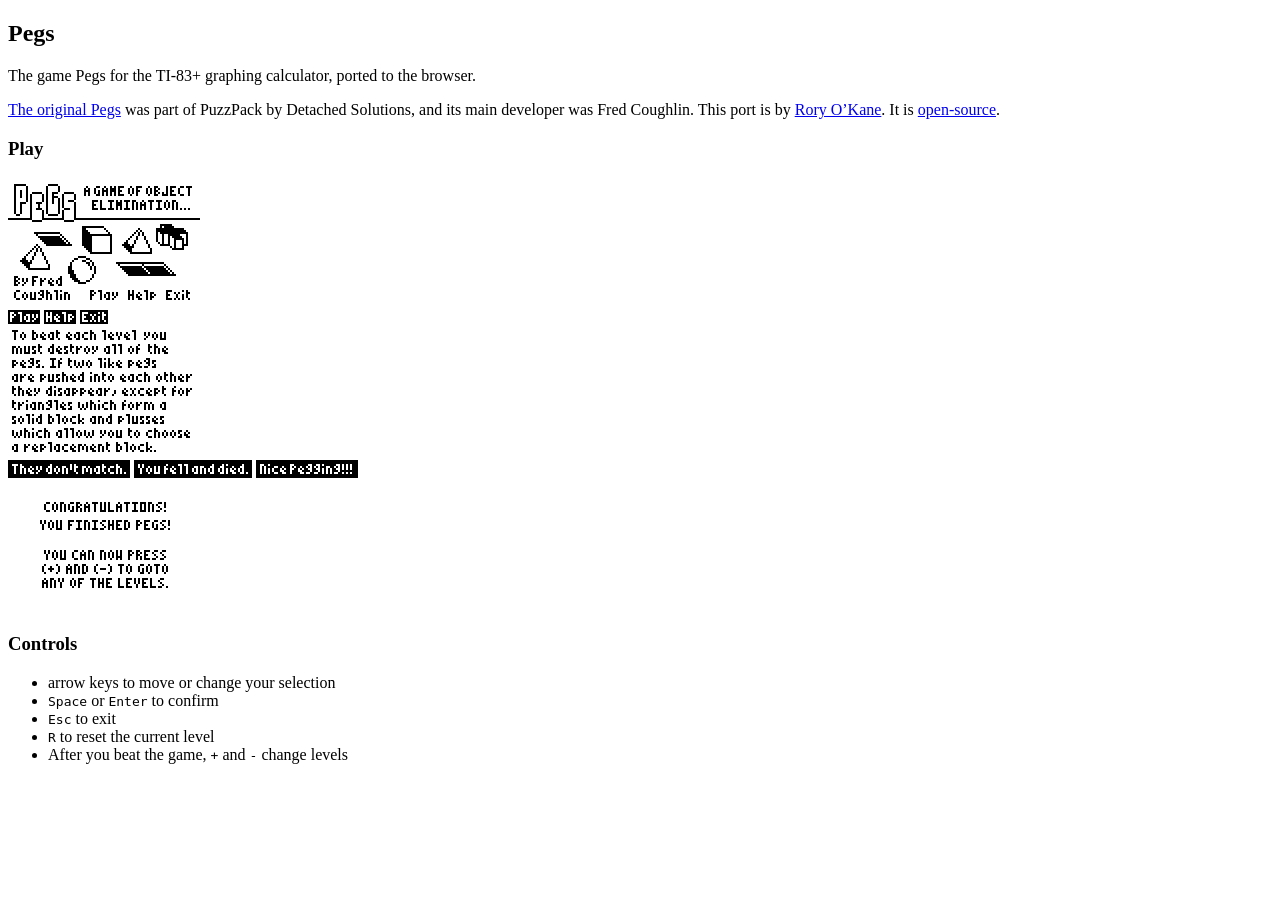
==== public/index.html @ c0723942 "Initial commit – started from pegs-js I copied the contents of my other project pegs-js and removed " ====
<!DOCTYPE html>
<!--[if lt IE 7]>      <html class="no-js lt-ie9 lt-ie8 lt-ie7"> <![endif]-->
<!--[if IE 7]>         <html class="no-js lt-ie9 lt-ie8"> <![endif]-->
<!--[if IE 8]>         <html class="no-js lt-ie9"> <![endif]-->
<!--[if gt IE 8]><!--> <html class="no-js"> <!--<![endif]-->
	<head>
		<meta charset="utf-8">
		<meta http-equiv="X-UA-Compatible" content="IE=edge,chrome=1">
		<title>Pegs puzzle game, ported from TI-83+</title>
		<meta name="description" content="The game Pegs for the TI-83+ graphing calculator, ported to the browser.">
		<meta name="author" content="Rory O’Kane">
		<meta name="viewport" content="width=device-width">
		
		<!-- Place favicon.ico and apple-touch-icon.png in the root directory -->
		
		<link rel="stylesheet" href="style/style.css">
		<script src="js/vendor/modernizr-2.8.3.custom.72325.js"></script>
	</head>
	<body>
		<!--[if lt IE 7]>
			<p class="chromeframe">You are using an <strong>outdated</strong> browser. Please <a href="http://browsehappy.com/">upgrade your browser</a> or <a href="http://www.google.com/chromeframe/?redirect=true">activate Google Chrome Frame</a> to improve your experience.</p>
		<![endif]-->
		
		<section id="container">
			<header>
				<hgroup>
					<h1>Pegs</h1>
				</hgroup>
			</header>
			
			<p>The game Pegs for the TI-83+ graphing calculator, ported to the browser.</p>
			
			<p><a href="http://www.detachedsolutions.com/puzzpack/pegs.php">The original Pegs</a> was part of PuzzPack by Detached Solutions, and its main developer was Fred Coughlin. This port is by <a href="http://roryokane.com/">Rory O’Kane</a>. It is <a href="https://github.com/roryokane/pegs-js">open-source</a>.</p>
			
			<section>
				<header>
					<h1>Play</h1>
				</header>
				<div class="pegs-game">
					<noscript>This game requires JavaScript to run.</noscript>
					<div class="screen title-screen">
						<img class="screen-image" src="images/screens/pegs-title.gif" alt="PEGS: A GAME OF OBJECT ELIMINATION… By Fred Coughlin. Play, Help, Exit." />
						<div class="menu-buttons">
							<img class="menu-button play-button" src="images/menu-buttons/play.gif" alt="Play" />
							<img class="menu-button help-button" src="images/menu-buttons/help.gif" alt="Help" />
							<img class="menu-button exit-button" src="images/menu-buttons/exit.gif" alt="Exit" />
						</div>
					</div>
					<div class="screen help-screen">
						<div class="crop-area">
							<img class="screen-image" src="images/screens/help-screen.gif" alt="To beat each level you must destroy all of the pegs. If two like pegs are pushed into each other they disappear, except for triangles which form a solid block and plusses which allow you to choose a replacement block." />
						</div>
						<div class="blank-background"></div>
					</div>
					<div class="screen level-screen">
						<div class="level-grid">
							<!-- will generate in code -->
						</div>
						<div class="messages">
							<img class="message dont-match-message" src="images/messages/dont-match.gif" alt="They don't match." />
							<img class="message you-fell-message" src="images/messages/you-fell.gif" alt="You fell and died." />
							<img class="message beat-level-message" src="images/messages/beat-level.gif" alt="Nice Pegging!!!" />
						</div>
					</div>
					<div class="screen finished-screen">
						<img class="screen-image" src="images/screens/finished-pegs.gif" alt="CONGRATULATIONS! YOU FINISHED PEGS! YOU CAN NOW PRESS (+) AND (-) TO GOTO ANY OF THE LEVELS." />
					</div>
				</div>
			</section>
			
			<section>
				<header>
					<h1>Controls</h1>
				</header>
				<ul>
					<li>arrow keys to move or change your selection</li>
					<li><kbd>Space</kbd> or <kbd>Enter</kbd> to confirm</li>
					<li><kbd>Esc</kbd> to exit</li>
					<li><kbd>R</kbd> to reset the current level</li>
					<li>After you beat the game, <kbd>+</kbd> and <kbd>-</kbd> change levels</li>
				</ul>
			</section>
		</section>
		
		<script src="//ajax.googleapis.com/ajax/libs/jquery/2.1.4/jquery.min.js"></script>
		<script>window.jQuery || document.write('<script src="js/vendor/jquery-2.1.4.min.js"><\/script>')</script>
		<script src="js/combined-js.js"></script>
	</body>
</html>
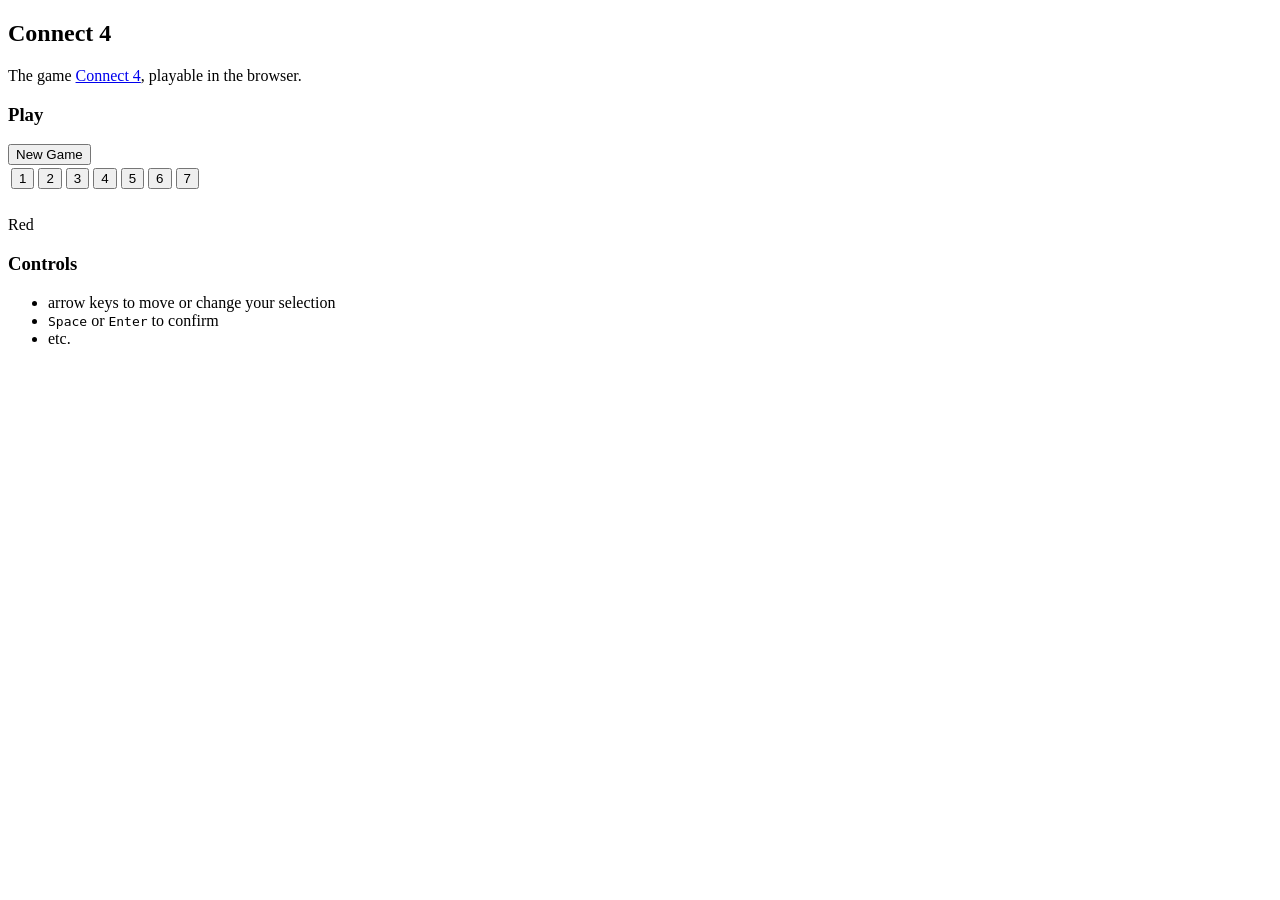
==== commit 6b838d42: "Remove most Pegs code and write HTML for Connect 4" ====
--- a/public/index.html
+++ b/public/index.html
@@ -6,8 +6,8 @@
 	<head>
 		<meta charset="utf-8">
 		<meta http-equiv="X-UA-Compatible" content="IE=edge,chrome=1">
-		<title>Pegs puzzle game, ported from TI-83+</title>
-		<meta name="description" content="The game Pegs for the TI-83+ graphing calculator, ported to the browser.">
+		<title>Connect 4</title>
+		<meta name="description" content="The game Connect 4, playable in the browser.">
 		<meta name="author" content="Rory O’Kane">
 		<meta name="viewport" content="width=device-width">
 		
@@ -24,47 +24,89 @@
 		<section id="container">
 			<header>
 				<hgroup>
-					<h1>Pegs</h1>
+					<h1>Connect 4</h1>
 				</hgroup>
 			</header>
 			
-			<p>The game Pegs for the TI-83+ graphing calculator, ported to the browser.</p>
-			
-			<p><a href="http://www.detachedsolutions.com/puzzpack/pegs.php">The original Pegs</a> was part of PuzzPack by Detached Solutions, and its main developer was Fred Coughlin. This port is by <a href="http://roryokane.com/">Rory O’Kane</a>. It is <a href="https://github.com/roryokane/pegs-js">open-source</a>.</p>
+			<p>The game <a href="https://en.wikipedia.org/wiki/Connect_Four">Connect 4</a>, playable in the browser.</p>
 			
 			<section>
 				<header>
 					<h1>Play</h1>
 				</header>
-				<div class="pegs-game">
+				<div class="game">
 					<noscript>This game requires JavaScript to run.</noscript>
-					<div class="screen title-screen">
-						<img class="screen-image" src="images/screens/pegs-title.gif" alt="PEGS: A GAME OF OBJECT ELIMINATION… By Fred Coughlin. Play, Help, Exit." />
-						<div class="menu-buttons">
-							<img class="menu-button play-button" src="images/menu-buttons/play.gif" alt="Play" />
-							<img class="menu-button help-button" src="images/menu-buttons/help.gif" alt="Help" />
-							<img class="menu-button exit-button" src="images/menu-buttons/exit.gif" alt="Exit" />
-						</div>
+					<div class="menu-buttons">
+						<button>New Game</button>
 					</div>
-					<div class="screen help-screen">
-						<div class="crop-area">
-							<img class="screen-image" src="images/screens/help-screen.gif" alt="To beat each level you must destroy all of the pegs. If two like pegs are pushed into each other they disappear, except for triangles which form a solid block and plusses which allow you to choose a replacement block." />
-						</div>
-						<div class="blank-background"></div>
+					<div class="board-grid">
+						<table>
+							<tr class="buttons">
+								<td><button>1</button></td>
+								<td><button>2</button></td>
+								<td><button>3</button></td>
+								<td><button>4</button></td>
+								<td><button>5</button></td>
+								<td><button>6</button></td>
+								<td><button>7</button></td>
+							</tr>
+							<tr>
+								<td class="1-1"></td>
+								<td class="2-1"></td>
+								<td class="3-1"></td>
+								<td class="4-1"></td>
+								<td class="5-1"></td>
+								<td class="6-1"></td>
+								<td class="7-1"></td>
+							</tr>
+							<tr>
+								<td class="1-2"></td>
+								<td class="2-2"></td>
+								<td class="3-2"></td>
+								<td class="4-2"></td>
+								<td class="5-2"></td>
+								<td class="6-2"></td>
+								<td class="7-2"></td>
+							</tr>
+							<tr>
+								<td class="1-3"></td>
+								<td class="2-3"></td>
+								<td class="3-3"></td>
+								<td class="4-3"></td>
+								<td class="5-3"></td>
+								<td class="6-3"></td>
+								<td class="7-3"></td>
+							</tr>
+							<tr>
+								<td class="1-4"></td>
+								<td class="2-4"></td>
+								<td class="3-4"></td>
+								<td class="4-4"></td>
+								<td class="5-4"></td>
+								<td class="6-4"></td>
+								<td class="7-4"></td>
+							</tr>
+							<tr>
+								<td class="1-5"></td>
+								<td class="2-5"></td>
+								<td class="3-5"></td>
+								<td class="4-5"></td>
+								<td class="5-5"></td>
+								<td class="6-5"></td>
+								<td class="7-5"></td>
+							</tr>
+							<tr>
+								<td class="1-6"></td>
+								<td class="2-6"></td>
+								<td class="3-6"></td>
+								<td class="4-6"></td>
+								<td class="5-6"></td>
+								<td class="6-6"></td>
+								<td class="7-6"></td>
+							</tr>
+						</table>
 					</div>
-					<div class="screen level-screen">
-						<div class="level-grid">
-							<!-- will generate in code -->
-						</div>
-						<div class="messages">
-							<img class="message dont-match-message" src="images/messages/dont-match.gif" alt="They don't match." />
-							<img class="message you-fell-message" src="images/messages/you-fell.gif" alt="You fell and died." />
-							<img class="message beat-level-message" src="images/messages/beat-level.gif" alt="Nice Pegging!!!" />
-						</div>
-					</div>
-					<div class="screen finished-screen">
-						<img class="screen-image" src="images/screens/finished-pegs.gif" alt="CONGRATULATIONS! YOU FINISHED PEGS! YOU CAN NOW PRESS (+) AND (-) TO GOTO ANY OF THE LEVELS." />
-					</div>
+					<div class="message">Red</div>
 				</div>
 			</section>
 			
@@ -75,9 +117,7 @@
 				<ul>
 					<li>arrow keys to move or change your selection</li>
 					<li><kbd>Space</kbd> or <kbd>Enter</kbd> to confirm</li>
-					<li><kbd>Esc</kbd> to exit</li>
-					<li><kbd>R</kbd> to reset the current level</li>
-					<li>After you beat the game, <kbd>+</kbd> and <kbd>-</kbd> change levels</li>
+					<li>etc.</li>
 				</ul>
 			</section>
 		</section>
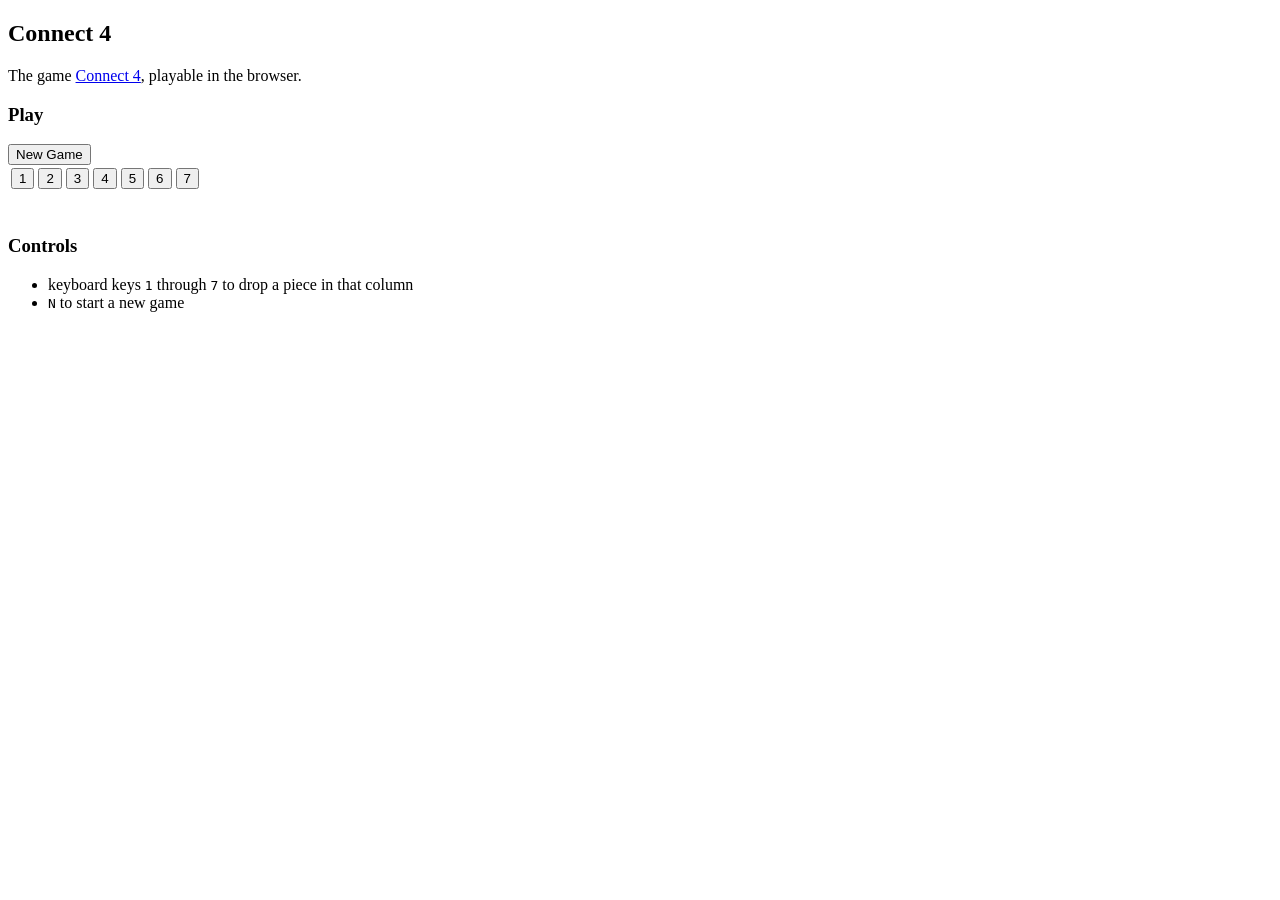
==== commit 37e37366: "Implement display refreshing and more" ====
--- a/public/index.html
+++ b/public/index.html
@@ -37,76 +37,76 @@
 				<div class="game">
 					<noscript>This game requires JavaScript to run.</noscript>
 					<div class="menu-buttons">
-						<button>New Game</button>
+						<button class="new-game">New Game</button>
 					</div>
 					<div class="board-grid">
 						<table>
 							<tr class="buttons">
-								<td><button>1</button></td>
-								<td><button>2</button></td>
-								<td><button>3</button></td>
-								<td><button>4</button></td>
-								<td><button>5</button></td>
-								<td><button>6</button></td>
-								<td><button>7</button></td>
+								<td><button class="col1">1</button></td>
+								<td><button class="col2">2</button></td>
+								<td><button class="col3">3</button></td>
+								<td><button class="col4">4</button></td>
+								<td><button class="col5">5</button></td>
+								<td><button class="col6">6</button></td>
+								<td><button class="col7">7</button></td>
 							</tr>
 							<tr>
-								<td class="1-1"></td>
-								<td class="2-1"></td>
-								<td class="3-1"></td>
-								<td class="4-1"></td>
-								<td class="5-1"></td>
-								<td class="6-1"></td>
-								<td class="7-1"></td>
+								<td class="x1-y1"></td>
+								<td class="x2-y1"></td>
+								<td class="x3-y1"></td>
+								<td class="x4-y1"></td>
+								<td class="x5-y1"></td>
+								<td class="x6-y1"></td>
+								<td class="x7-y1"></td>
 							</tr>
 							<tr>
-								<td class="1-2"></td>
-								<td class="2-2"></td>
-								<td class="3-2"></td>
-								<td class="4-2"></td>
-								<td class="5-2"></td>
-								<td class="6-2"></td>
-								<td class="7-2"></td>
+								<td class="x1-y2"></td>
+								<td class="x2-y2"></td>
+								<td class="x3-y2"></td>
+								<td class="x4-y2"></td>
+								<td class="x5-y2"></td>
+								<td class="x6-y2"></td>
+								<td class="x7-y2"></td>
 							</tr>
 							<tr>
-								<td class="1-3"></td>
-								<td class="2-3"></td>
-								<td class="3-3"></td>
-								<td class="4-3"></td>
-								<td class="5-3"></td>
-								<td class="6-3"></td>
-								<td class="7-3"></td>
+								<td class="x1-y3"></td>
+								<td class="x2-y3"></td>
+								<td class="x3-y3"></td>
+								<td class="x4-y3"></td>
+								<td class="x5-y3"></td>
+								<td class="x6-y3"></td>
+								<td class="x7-y3"></td>
 							</tr>
 							<tr>
-								<td class="1-4"></td>
-								<td class="2-4"></td>
-								<td class="3-4"></td>
-								<td class="4-4"></td>
-								<td class="5-4"></td>
-								<td class="6-4"></td>
-								<td class="7-4"></td>
+								<td class="x1-y4"></td>
+								<td class="x2-y4"></td>
+								<td class="x3-y4"></td>
+								<td class="x4-y4"></td>
+								<td class="x5-y4"></td>
+								<td class="x6-y4"></td>
+								<td class="x7-y4"></td>
 							</tr>
 							<tr>
-								<td class="1-5"></td>
-								<td class="2-5"></td>
-								<td class="3-5"></td>
-								<td class="4-5"></td>
-								<td class="5-5"></td>
-								<td class="6-5"></td>
-								<td class="7-5"></td>
+								<td class="x1-y5"></td>
+								<td class="x2-y5"></td>
+								<td class="x3-y5"></td>
+								<td class="x4-y5"></td>
+								<td class="x5-y5"></td>
+								<td class="x6-y5"></td>
+								<td class="x7-y5"></td>
 							</tr>
 							<tr>
-								<td class="1-6"></td>
-								<td class="2-6"></td>
-								<td class="3-6"></td>
-								<td class="4-6"></td>
-								<td class="5-6"></td>
-								<td class="6-6"></td>
-								<td class="7-6"></td>
+								<td class="x1-y6"></td>
+								<td class="x2-y6"></td>
+								<td class="x3-y6"></td>
+								<td class="x4-y6"></td>
+								<td class="x5-y6"></td>
+								<td class="x6-y6"></td>
+								<td class="x7-y6"></td>
 							</tr>
 						</table>
 					</div>
-					<div class="message">Red</div>
+					<div class="message"></div>
 				</div>
 			</section>
 			
@@ -115,9 +115,8 @@
 					<h1>Controls</h1>
 				</header>
 				<ul>
-					<li>arrow keys to move or change your selection</li>
-					<li><kbd>Space</kbd> or <kbd>Enter</kbd> to confirm</li>
-					<li>etc.</li>
+					<li>keyboard keys <kbd>1</kbd> through <kbd>7</kbd> to drop a piece in that column</li>
+					<li><kbd>N</kbd> to start a new game</li>
 				</ul>
 			</section>
 		</section>
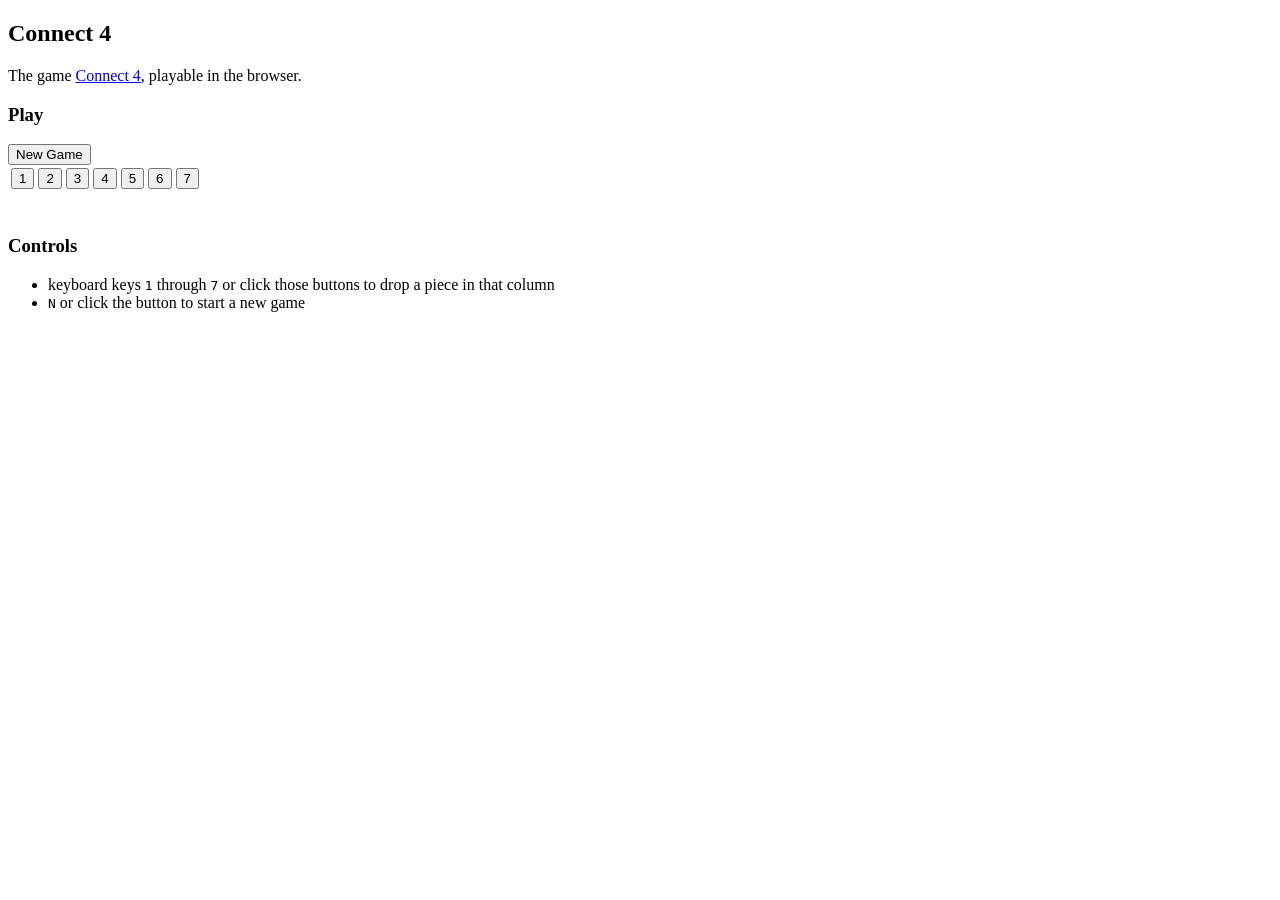
==== commit 43c8adfa: "Update controls help to say you can click buttons" ====
--- a/public/index.html
+++ b/public/index.html
@@ -115,8 +115,8 @@
 					<h1>Controls</h1>
 				</header>
 				<ul>
-					<li>keyboard keys <kbd>1</kbd> through <kbd>7</kbd> to drop a piece in that column</li>
-					<li><kbd>N</kbd> to start a new game</li>
+					<li>keyboard keys <kbd>1</kbd> through <kbd>7</kbd> or click those buttons to drop a piece in that column</li>
+					<li><kbd>N</kbd> or click the button to start a new game</li>
 				</ul>
 			</section>
 		</section>
